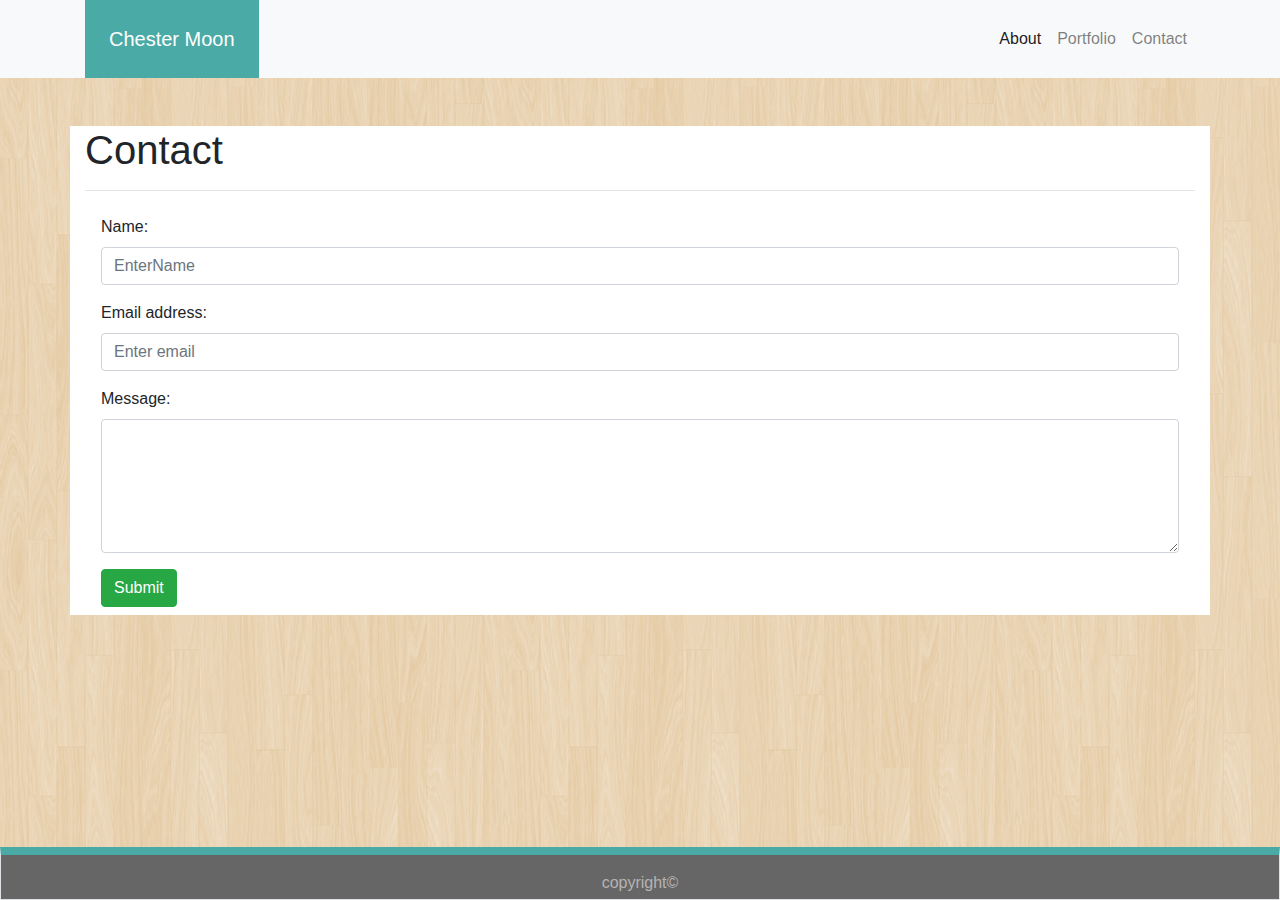
==== contact.html @ f0ddb38d "completed contact and about base design" ====
<!DOCTYPE html>
<html lang="en">

<head>
    <meta charset="UTF-8">
    <meta name="viewport" content="width=device-width, initial-scale=1.0">
    <meta http-equiv="X-UA-Compatible" content="ie=edge">
    <link href="https://stackpath.bootstrapcdn.com/bootstrap/4.4.1/css/bootstrap.min.css" rel="stylesheet" integrity="sha384-Vkoo8x4CGsO3+Hhxv8T/Q5PaXtkKtu6ug5TOeNV6gBiFeWPGFN9MuhOf23Q9Ifjh" crossorigin="anonymous">
    <link rel="stylesheet" rel="stylesheet" href="assets/css/style.css">

    <title>About</title>
</head>

<body>
    <nav class="navbar navbar-expand-lg navbar-light bg-light py-0 mb-5">
        <div class="container">
            <a class="navbar-brand h1 bg-success nav-fill p-4 mb-0 text-white" href="#">Chester Moon</a>
            <button class="navbar-toggler" type="button" data-toggle="collapse" data-target="#navbarNavAltMarkup" aria-controls="navbarNavAltMarkup" aria-expanded="false" aria-label="Toggle navigation">
          <span class="navbar-toggler-icon"></span>
        </button>
            <div class="collapse navbar-collapse ml-auto" id="navbarNavAltMarkup">
                <div class="navbar-nav ml-auto">
                    <a class="nav-item nav-link active" href="index.html">About<span class="sr-only"></span></a>
                    <a class="nav-item nav-link" href="portfolio.html">Portfolio</a>
                    <a class="nav-item nav-link" href="#">Contact</a>
                </div>
            </div>
        </div>
    </nav>
    <main class="container bg-white my-5">
        <article>
            <h1 class="article-head">Contact</h1 class="article-head">
            <hr>
            <form class="m-2 p-2">
                <div class="form-group">
                    <label for="name">Name:</label>
                    <input type="name" class="form-control" placeholder="EnterName" id="name">
                </div>
                <div class="form-group">
                    <label for="email">Email address:</label>
                    <input type="email" class="form-control" placeholder="Enter email" id="email">
                </div>
                <div class="form-group">
                    <label for="message">Message:</label>
                    <textarea class="form-control" rows="5" id="message"></textarea>
                </div>
                <button type="button" class="btn btn-success">Submit</button>
            </form>

        </article>
    </main>

    <footer class="fixed-bottom pt-3 border">
        <p class="text-center mb-1" id="copyright">copyright&copy;</p>
    </footer>
    <script src="https://code.jquery.com/jquery-3.3.1.slim.min.js" integrity="sha384-q8i/X+965DzO0rT7abK41JStQIAqVgRVzpbzo5smXKp4YfRvH+8abtTE1Pi6jizo" crossorigin="anonymous"></script>
    <script src="https://cdnjs.cloudflare.com/ajax/libs/popper.js/1.14.7/umd/popper.min.js" integrity="sha384-UO2eT0CpHqdSJQ6hJty5KVphtPhzWj9WO1clHTMGa3JDZwrnQq4sF86dIHNDz0W1" crossorigin="anonymous"></script>
    <script src="https://stackpath.bootstrapcdn.com/bootstrap/4.3.1/js/bootstrap.min.js" integrity="sha384-JjSmVgyd0p3pXB1rRibZUAYoIIy6OrQ6VrjIEaFf/nJGzIxFDsf4x0xIM+B07jRM" crossorigin="anonymous"></script>
</body>

</html>
---- assets/css/style.css ----
body {
    background-image: url(../images/retina_wood.png);
}

footer {
    background-color: #666666;
}

.bg-success {
    background-color: #4aaaa5!important;
}

#copyright {
    color: #b7b3b3;
}

.border {
    border-top: 8px solid #4aaaa5!important;
}
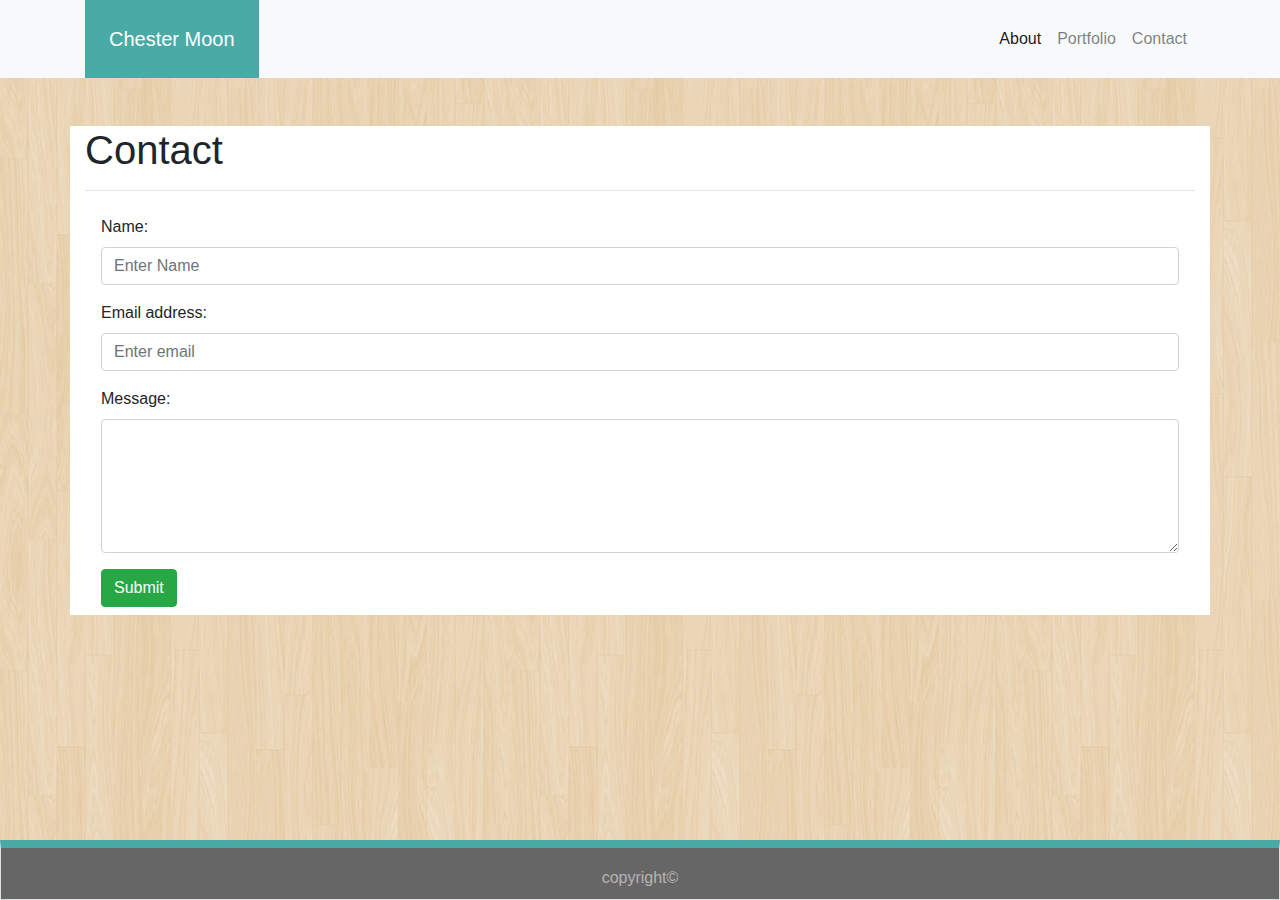
==== commit 727423f1: "fixed issue with spacing below sticky footer, portfolio mocked up" ====
--- a/contact.html
+++ b/contact.html
@@ -34,7 +34,7 @@
             <form class="m-2 p-2">
                 <div class="form-group">
                     <label for="name">Name:</label>
-                    <input type="name" class="form-control" placeholder="EnterName" id="name">
+                    <input type="name" class="form-control" placeholder="Enter Name" id="name">
                 </div>
                 <div class="form-group">
                     <label for="email">Email address:</label>
@@ -50,8 +50,10 @@
         </article>
     </main>
 
-    <footer class="fixed-bottom pt-3 border">
-        <p class="text-center mb-1" id="copyright">copyright&copy;</p>
+    <footer class="border mt-3">
+        <div class="container text-center">
+            <span id="copyright">copyright&copy;</span>
+        </div>
     </footer>
     <script src="https://code.jquery.com/jquery-3.3.1.slim.min.js" integrity="sha384-q8i/X+965DzO0rT7abK41JStQIAqVgRVzpbzo5smXKp4YfRvH+8abtTE1Pi6jizo" crossorigin="anonymous"></script>
     <script src="https://cdnjs.cloudflare.com/ajax/libs/popper.js/1.14.7/umd/popper.min.js" integrity="sha384-UO2eT0CpHqdSJQ6hJty5KVphtPhzWj9WO1clHTMGa3JDZwrnQq4sF86dIHNDz0W1" crossorigin="anonymous"></script>
--- a/assets/css/style.css
+++ b/assets/css/style.css
@@ -1,9 +1,23 @@
+html {
+    position: relative;
+    min-height: 100%;
+}
+
 body {
-    background-image: url(../images/retina_wood.png);
+    background: url(../images/retina_wood.png);
+    margin-bottom: 60px;
 }
 
 footer {
+    position: absolute;
+    bottom: 0;
+    width: 100%;
+    height: 60px;
+    /* Set the fixed height of the footer here */
+    line-height: 60px;
+    /* Vertically center the text there */
     background-color: #666666;
+    overflow: hidden;
 }
 
 .bg-success {
@@ -16,4 +30,8 @@
 
 .border {
     border-top: 8px solid #4aaaa5!important;
+}
+
+.card-body {
+    background-color: #4aaaa5!important;
 }